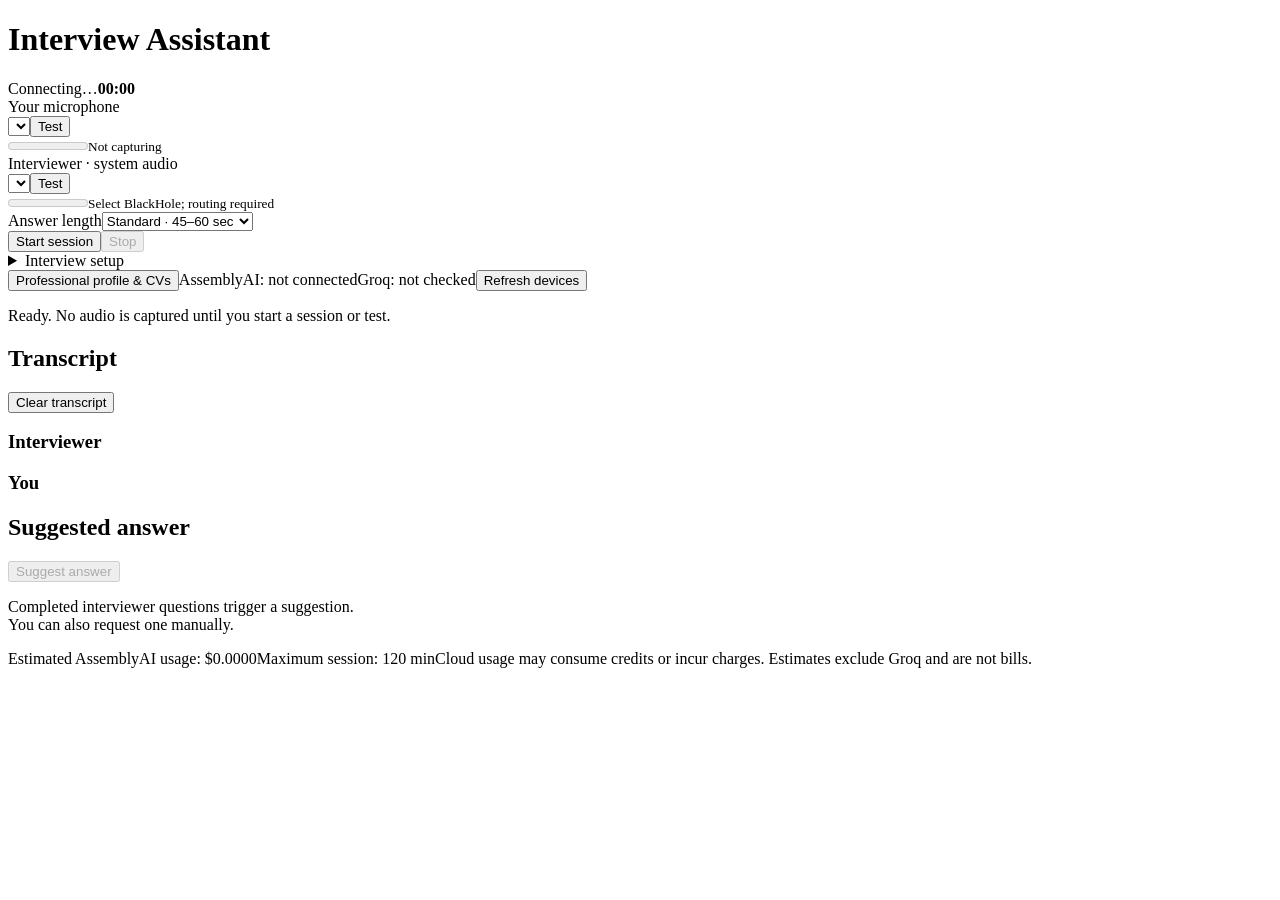
==== app/static/index.html @ 75213e20 "Personalize interview answers with local profiles and CVs" ====
<!doctype html>
<html lang="en">
<head><meta charset="UTF-8"><meta name="viewport" content="width=device-width, initial-scale=1"><title>Interview Assistant</title><link rel="stylesheet" href="/static/style.css"><script src="/static/app.js" defer></script><script src="/static/profile.js" defer></script></head>
<body>
<header><div><h1>Interview Assistant</h1></div><div class="session-info"><span id="connection" class="badge">Connecting…</span><strong id="duration">00:00</strong></div></header>
<main>
<section class="controls panel" aria-label="Session controls">
<div class="device"><label for="mic">Your microphone</label><div class="select-row"><select id="mic" aria-label="Microphone device"></select><button id="test-mic" class="quiet">Test</button></div><meter id="level-me" min="0" max="1" value="0" aria-label="Microphone audio level"></meter><small id="status-me">Not capturing</small></div>
<div class="device"><label for="system">Interviewer · system audio</label><div class="select-row"><select id="system" aria-label="System audio device"></select><button id="test-system" class="quiet">Test</button></div><meter id="level-interviewer" min="0" max="1" value="0" aria-label="System audio level"></meter><small id="status-interviewer">Select BlackHole; routing required</small></div>
<div class="actions"><label for="length">Answer length</label><select id="length"><option value="short">Brief · 20–30 sec</option><option value="medium" selected>Standard · 45–60 sec</option><option value="long">Detailed · 90–120 sec</option></select><div class="select-row"><button id="start" class="primary">Start session</button><button id="stop" class="danger" disabled>Stop</button></div></div>
</section>
<details class="panel interview-setup">
  <summary>Interview setup <span id="interview-selection"></span></summary>
  <div class="setup-grid">
    <div><label for="interview-cv">CV for this interview</label><select id="interview-cv"><option value="">Master profile only</option></select></div>
    <div><label for="job-title">Job title</label><input id="job-title" maxlength="200"></div>
    <div><label for="job-company">Company</label><input id="job-company" maxlength="200"></div>
    <div class="wide"><label for="job-description">Job description</label><textarea id="job-description" rows="4" maxlength="10000"></textarea></div>
    <div class="wide"><label for="job-notes">Role-specific notes</label><textarea id="job-notes" rows="2" maxlength="4000"></textarea></div>
    <label class="wide keyterms"><input id="keyterms" type="checkbox" checked> Improve recognition of engineering terms (+$0.04 per audio channel-hour)</label>
  </div>
</details>
<div class="status-row"><button id="open-profile" class="quiet">Professional profile &amp; CVs</button><span id="assembly">AssemblyAI: not connected</span><span id="groq">Groq: not checked</span><button id="refresh" class="text-button">Refresh devices</button></div>
<p id="notice" role="status">Ready. No audio is captured until you start a session or test.</p><p id="error" role="alert" hidden></p>
<div class="workspace"><section class="panel transcript-panel"><div class="section-top"><div><h2>Transcript</h2></div><button id="clear" class="quiet">Clear transcript</button></div><div id="transcript" class="transcript transcript-sources">
  <section><h3>Interviewer</h3><div id="transcript-interviewer" class="source-turns"></div></section>
  <section><h3>You</h3><div id="transcript-me" class="source-turns"></div></section>
</div></section>
<section class="panel answers-panel"><div class="section-top"><div><h2>Suggested answer</h2></div><button id="answer" class="quiet" disabled>Suggest answer</button></div><div id="answers" aria-live="polite"><p class="empty">Completed interviewer questions trigger a suggestion.<br>You can also request one manually.</p></div></section></div>
<footer><span id="cost">Estimated AssemblyAI usage: $0.0000</span><span id="limit">Maximum session: 120 min</span><span>Cloud usage may consume credits or incur charges. Estimates exclude Groq and are not bills.</span></footer>
</main>
<dialog id="profile-dialog" aria-labelledby="profile-heading">
  <div class="section-top"><h2 id="profile-heading">Professional profile &amp; CVs</h2><button id="close-profile" class="quiet">Close</button></div>
  <div class="profile-content">
    <p id="profile-message" role="status" hidden></p>
    <details id="master-editor">
      <summary>Master professional profile <span id="experience-claim"></span></summary>
      <div class="setup-grid">
        <div><label for="profile-name">Name</label><input id="profile-name" maxlength="150"></div>
        <div><label for="profile-identity">Professional identity</label><input id="profile-identity" maxlength="250"></div>
        <div><label for="profile-career_start">Verified career start</label><input id="profile-career_start" type="month"></div>
        <div class="wide"><label for="profile-employment">Employment history</label><textarea id="profile-employment" rows="4" maxlength="6000"></textarea></div>
        <div class="wide"><label for="profile-skills">Skills and domains</label><textarea id="profile-skills" rows="5" maxlength="6000"></textarea></div>
        <div class="wide"><label for="profile-achievements">Achievements</label><textarea id="profile-achievements" rows="6" maxlength="6000"></textarea></div>
        <div class="wide"><label for="profile-notes">Recent projects and professional development</label><textarea id="profile-notes" rows="3" maxlength="4000"></textarea></div>
      </div>
      <button id="save-profile" class="primary">Save master profile</button>
    </details>
    <details open>
      <summary>CV versions</summary>
      <label for="manage-cv">Version to edit</label>
      <select id="manage-cv"><option value="">New CV version</option></select>
      <div class="profile-actions">
        <button id="default-cv" class="quiet" disabled>Set as default</button>
        <button id="remove-cv" class="danger" disabled>Delete version</button>
      </div>
      <label for="cv-file">Upload a CV to preview or replace this version</label>
      <input type="file" id="cv-file" accept=".pdf,.docx">
      <button id="preview-cv" class="quiet">Extract preview</button>
      <label for="cv-name">Version name</label><input id="cv-name" maxlength="150">
      <label for="cv-facts">Review and edit extracted facts before saving</label>
      <textarea id="cv-facts" rows="10" maxlength="16000"></textarea>
      <div class="profile-actions">
        <button id="compare-cv" class="quiet">Compare with master profile</button>
        <button id="save-cv" class="primary">Save CV version</button>
      </div>
      <section id="cv-comparison" hidden aria-label="Comparison for review"></section>
      <small>CV facts and the master profile are saved separately. Apply any reviewed changes to the master in its editor.</small>
    </details>
  </div>
</dialog>
</body></html>
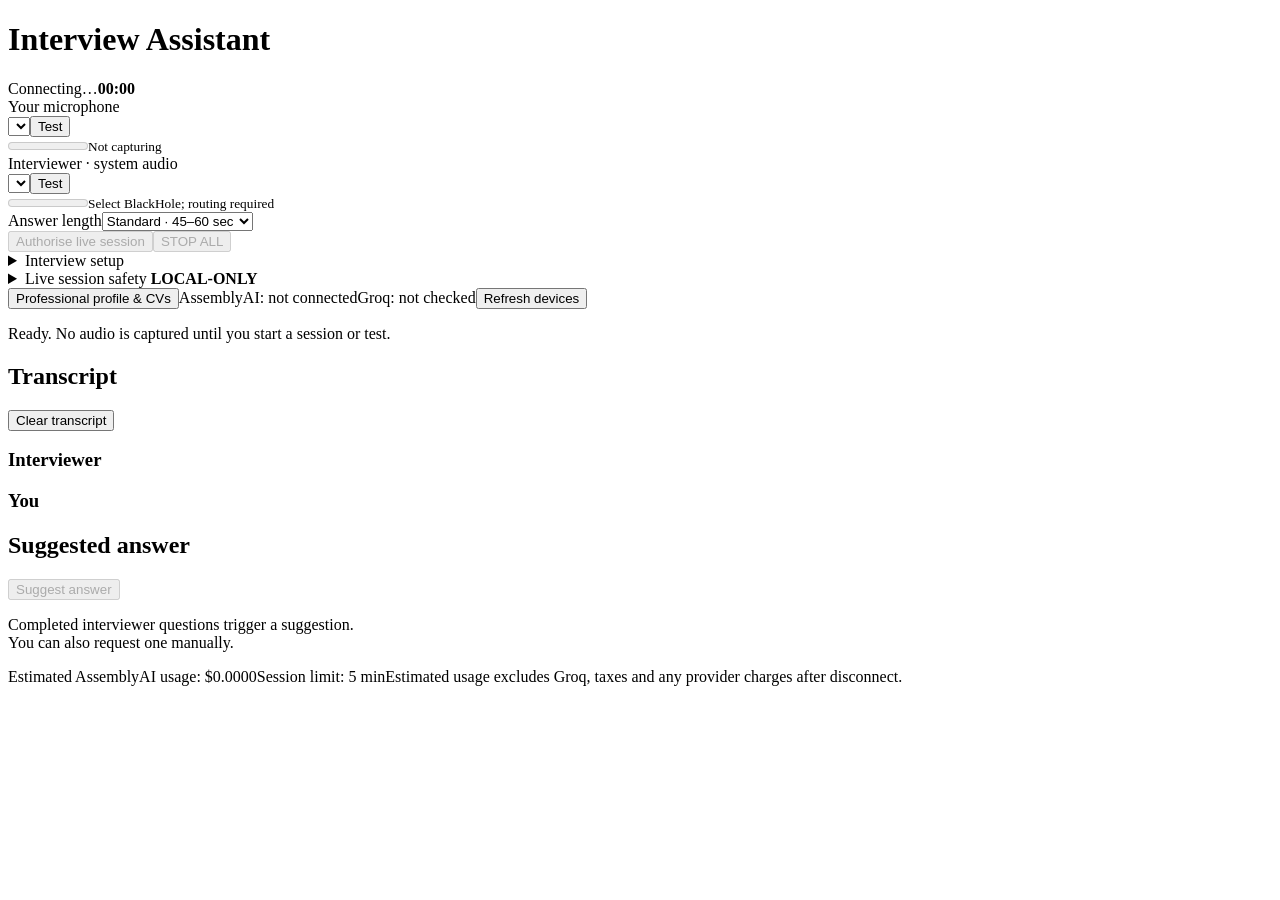
==== commit b6a4d8e2: "Gate live sessions with explicit consent and cost limits" ====
--- a/app/static/index.html
+++ b/app/static/index.html
@@ -7,7 +7,7 @@
 <section class="controls panel" aria-label="Session controls">
 <div class="device"><label for="mic">Your microphone</label><div class="select-row"><select id="mic" aria-label="Microphone device"></select><button id="test-mic" class="quiet">Test</button></div><meter id="level-me" min="0" max="1" value="0" aria-label="Microphone audio level"></meter><small id="status-me">Not capturing</small></div>
 <div class="device"><label for="system">Interviewer · system audio</label><div class="select-row"><select id="system" aria-label="System audio device"></select><button id="test-system" class="quiet">Test</button></div><meter id="level-interviewer" min="0" max="1" value="0" aria-label="System audio level"></meter><small id="status-interviewer">Select BlackHole; routing required</small></div>
-<div class="actions"><label for="length">Answer length</label><select id="length"><option value="short">Brief · 20–30 sec</option><option value="medium" selected>Standard · 45–60 sec</option><option value="long">Detailed · 90–120 sec</option></select><div class="select-row"><button id="start" class="primary">Start session</button><button id="stop" class="danger" disabled>Stop</button></div></div>
+<div class="actions"><label for="length">Answer length</label><select id="length"><option value="short">Brief · 20–30 sec</option><option value="medium" selected>Standard · 45–60 sec</option><option value="long">Detailed · 90–120 sec</option></select><div class="select-row"><button id="start" class="primary" disabled>Authorise live session</button><button id="stop" class="danger stop-all" disabled>STOP ALL</button></div></div>
 </section>
 <details class="panel interview-setup">
   <summary>Interview setup <span id="interview-selection"></span></summary>
@@ -17,8 +17,30 @@
     <div><label for="job-company">Company</label><input id="job-company" maxlength="200"></div>
     <div class="wide"><label for="job-description">Job description</label><textarea id="job-description" rows="4" maxlength="10000"></textarea></div>
     <div class="wide"><label for="job-notes">Role-specific notes</label><textarea id="job-notes" rows="2" maxlength="4000"></textarea></div>
-    <label class="wide keyterms"><input id="keyterms" type="checkbox" checked> Improve recognition of engineering terms (+$0.04 per audio channel-hour)</label>
+    <label class="wide keyterms"><input id="keyterms" type="checkbox"> Improve recognition of engineering terms (+$0.04 per audio channel-hour)</label>
   </div>
+</details>
+<details class="panel safety-panel">
+  <summary>Live session safety <strong id="live-mode" class="badge">LOCAL-ONLY</strong></summary>
+  <p>Live sessions send audio to AssemblyAI and selected interview context to Groq. Both services may charge. The estimate and cap cover transcription only and cannot cap the provider bill.</p>
+  <div class="setup-grid">
+    <div><label for="live-minutes">Session limit (minutes)</label><input id="live-minutes" type="number" min="1" max="1440" step="1" value="5"></div>
+    <div><label for="live-cap">Maximum transcription estimate (UGX)</label><input id="live-cap" type="number" min="0" max="1000000000" step="1" value="0"></div>
+  </div>
+  <details>
+    <summary>Exchange rate and provider billing checks</summary>
+    <div class="setup-grid">
+      <div><label for="live-fx">Verified UGX per US$1</label><input id="live-fx" type="number" min="0.0001" step="0.0001"></div>
+      <div><label for="live-fx-date">Exchange rate date</label><input id="live-fx-date" type="date"></div>
+      <div><label for="live-fx-source">Exchange rate source</label><input id="live-fx-source" maxlength="180"></div>
+    </div>
+    <label class="keyterms"><input type="checkbox" id="live-assembly-check"> I checked AssemblyAI billing status, free allowance and remaining credits in my account.</label>
+    <label class="keyterms"><input type="checkbox" id="live-groq-check"> I checked Groq billing status, free allowance and remaining credits in my account.</label>
+  </details>
+  <p id="live-quote" role="status">COST UNKNOWN — LIVE SESSION BLOCKED</p>
+  <p class="safety-source"><a id="live-price-source" href="https://www.assemblyai.com/pricing" target="_blank" rel="noreferrer">AssemblyAI pricing</a> <span id="live-price-date"></span></p>
+  <p id="live-billing" class="safety-warning">Provider billing status, free allowances and credits are unverified.</p>
+  <ul id="live-blockers"></ul>
 </details>
 <div class="status-row"><button id="open-profile" class="quiet">Professional profile &amp; CVs</button><span id="assembly">AssemblyAI: not connected</span><span id="groq">Groq: not checked</span><button id="refresh" class="text-button">Refresh devices</button></div>
 <p id="notice" role="status">Ready. No audio is captured until you start a session or test.</p><p id="error" role="alert" hidden></p>
@@ -27,7 +49,7 @@
   <section><h3>You</h3><div id="transcript-me" class="source-turns"></div></section>
 </div></section>
 <section class="panel answers-panel"><div class="section-top"><div><h2>Suggested answer</h2></div><button id="answer" class="quiet" disabled>Suggest answer</button></div><div id="answers" aria-live="polite"><p class="empty">Completed interviewer questions trigger a suggestion.<br>You can also request one manually.</p></div></section></div>
-<footer><span id="cost">Estimated AssemblyAI usage: $0.0000</span><span id="limit">Maximum session: 120 min</span><span>Cloud usage may consume credits or incur charges. Estimates exclude Groq and are not bills.</span></footer>
+<footer><span id="cost">Estimated AssemblyAI usage: $0.0000</span><span id="limit">Session limit: 5 min</span><span>Estimated usage excludes Groq, taxes and any provider charges after disconnect.</span></footer>
 </main>
 <dialog id="profile-dialog" aria-labelledby="profile-heading">
   <div class="section-top"><h2 id="profile-heading">Professional profile &amp; CVs</h2><button id="close-profile" class="quiet">Close</button></div>
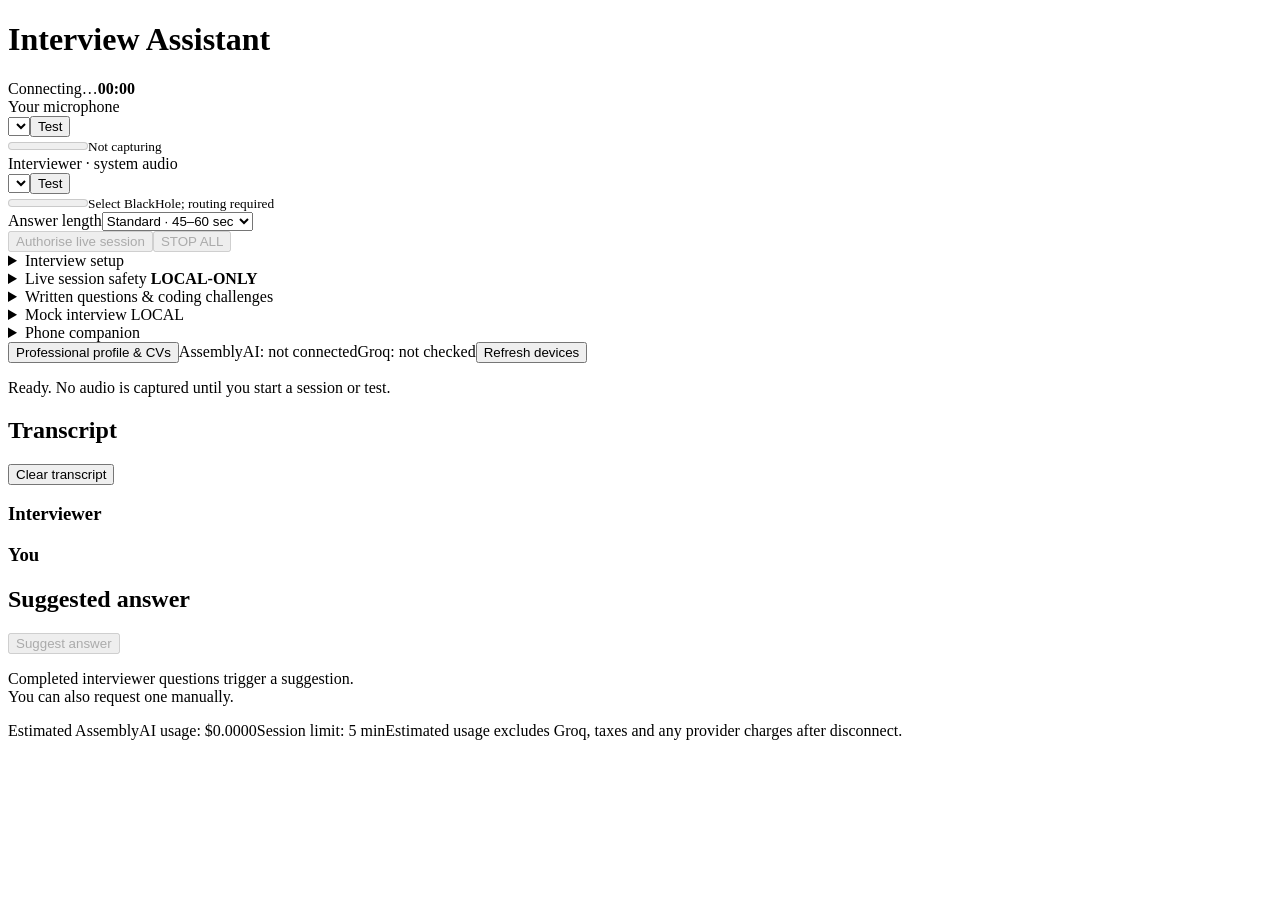
==== commit 84755b9e: "Expand Interview Copilot across recruitment stages" ====
--- a/app/static/index.html
+++ b/app/static/index.html
@@ -1,6 +1,6 @@
 <!doctype html>
 <html lang="en">
-<head><meta charset="UTF-8"><meta name="viewport" content="width=device-width, initial-scale=1"><title>Interview Assistant</title><link rel="stylesheet" href="/static/style.css"><script src="/static/app.js" defer></script><script src="/static/profile.js" defer></script></head>
+<head><meta charset="UTF-8"><meta name="viewport" content="width=device-width, initial-scale=1"><title>Interview Assistant</title><link rel="stylesheet" href="/static/style.css"><script src="/static/app.js" defer></script><script src="/static/copilot.js" defer></script><script src="/static/profile.js" defer></script></head>
 <body>
 <header><div><h1>Interview Assistant</h1></div><div class="session-info"><span id="connection" class="badge">Connecting…</span><strong id="duration">00:00</strong></div></header>
 <main>
@@ -17,6 +17,7 @@
     <div><label for="job-company">Company</label><input id="job-company" maxlength="200"></div>
     <div class="wide"><label for="job-description">Job description</label><textarea id="job-description" rows="4" maxlength="10000"></textarea></div>
     <div class="wide"><label for="job-notes">Role-specific notes</label><textarea id="job-notes" rows="2" maxlength="4000"></textarea></div>
+    <div class="wide"><label for="job-research">Company research, sources and verification dates</label><textarea id="job-research" maxlength="5000" rows="3"></textarea></div>
     <label class="wide keyterms"><input id="keyterms" type="checkbox"> Improve recognition of engineering terms (+$0.04 per audio channel-hour)</label>
   </div>
 </details>
@@ -41,6 +42,39 @@
   <p class="safety-source"><a id="live-price-source" href="https://www.assemblyai.com/pricing" target="_blank" rel="noreferrer">AssemblyAI pricing</a> <span id="live-price-date"></span></p>
   <p id="live-billing" class="safety-warning">Provider billing status, free allowances and credits are unverified.</p>
   <ul id="live-blockers"></ul>
+</details>
+<details class="panel copilot-tool">
+  <summary>Written questions &amp; coding challenges</summary>
+  <div class="copilot-actions">
+    <button id="copilot-screen" type="button">Capture screen or tab</button>
+    <label for="copilot-image">Extract text from an image</label>
+    <input type="file" id="copilot-image" accept="image/*">
+  </div>
+  <label for="copilot-question">Review the extracted problem or paste a question</label>
+  <textarea id="copilot-question" rows="5" maxlength="6000"></textarea>
+  <button id="copilot-answer" type="button">Suggest a response in the authorised live session</button>
+  <p id="copilot-message" role="status"></p>
+</details>
+<details class="panel copilot-tool" id="practice-panel">
+  <summary>Mock interview <span class="badge">LOCAL</span></summary>
+  <label for="practice-scenario">Scenario</label>
+  <select id="practice-scenario"></select>
+  <button id="practice-start" type="button">Start practice</button>
+  <p id="practice-question" aria-live="polite"></p>
+  <p id="practice-criteria"></p>
+  <details id="practice-support" hidden><summary>Relevant profile evidence</summary><p id="practice-evidence"></p></details>
+  <label for="practice-response">Your practice response</label>
+  <textarea id="practice-response" rows="4" maxlength="5000"></textarea>
+  <button id="practice-next" type="button" disabled>Get feedback and continue</button>
+  <p id="practice-feedback" aria-live="polite"></p>
+</details>
+<details class="panel copilot-tool">
+  <summary>Phone companion</summary>
+  <p>Pair a phone to view live answers, request written answers during the authorised session, and practise with the selected interview context.</p>
+  <button id="copilot-pair" type="button">Create pairing link</button>
+  <button id="copilot-unpair" type="button">Revoke link</button>
+  <label for="copilot-link">Private pairing link</label><input id="copilot-link" readonly>
+  <p id="copilot-pair-status" role="status"></p>
 </details>
 <div class="status-row"><button id="open-profile" class="quiet">Professional profile &amp; CVs</button><span id="assembly">AssemblyAI: not connected</span><span id="groq">Groq: not checked</span><button id="refresh" class="text-button">Refresh devices</button></div>
 <p id="notice" role="status">Ready. No audio is captured until you start a session or test.</p><p id="error" role="alert" hidden></p>
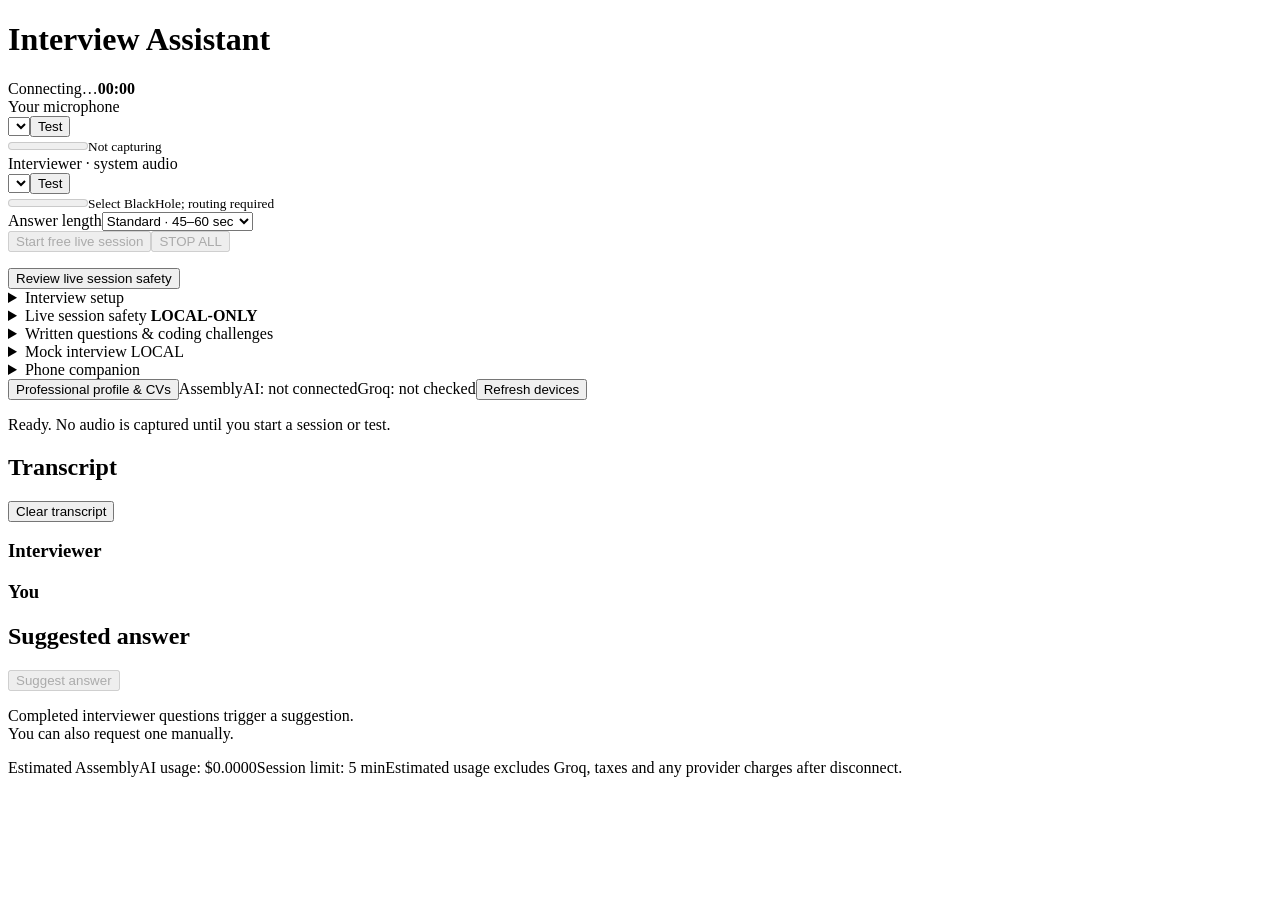
==== commit 39106ab9: "Enable protected free-only sessions and improve audio diagnostics" ====
--- a/app/static/index.html
+++ b/app/static/index.html
@@ -7,8 +7,13 @@
 <section class="controls panel" aria-label="Session controls">
 <div class="device"><label for="mic">Your microphone</label><div class="select-row"><select id="mic" aria-label="Microphone device"></select><button id="test-mic" class="quiet">Test</button></div><meter id="level-me" min="0" max="1" value="0" aria-label="Microphone audio level"></meter><small id="status-me">Not capturing</small></div>
 <div class="device"><label for="system">Interviewer · system audio</label><div class="select-row"><select id="system" aria-label="System audio device"></select><button id="test-system" class="quiet">Test</button></div><meter id="level-interviewer" min="0" max="1" value="0" aria-label="System audio level"></meter><small id="status-interviewer">Select BlackHole; routing required</small></div>
-<div class="actions"><label for="length">Answer length</label><select id="length"><option value="short">Brief · 20–30 sec</option><option value="medium" selected>Standard · 45–60 sec</option><option value="long">Detailed · 90–120 sec</option></select><div class="select-row"><button id="start" class="primary" disabled>Authorise live session</button><button id="stop" class="danger stop-all" disabled>STOP ALL</button></div></div>
+<div class="actions"><label for="length">Answer length</label><select id="length"><option value="short">Brief · 20–30 sec</option><option value="medium" selected>Standard · 45–60 sec</option><option value="long">Detailed · 90–120 sec</option></select><div class="select-row"><button id="start" class="primary" aria-describedby="start-blocker" disabled>Start free live session</button><button id="stop" class="danger stop-all" disabled>STOP ALL</button></div><p id="start-blocker" role="status"></p><button id="review-safety" class="quiet" type="button">Review live session safety</button></div>
 </section>
+<details class="panel interview-setup" id="audio-diagnostics" hidden>
+  <summary>Audio diagnostics <span id="audio-diagnostic-summary"></span></summary>
+  <p id="audio-browser-status">No audio test requested in this tab.</p>
+  <ol id="audio-diagnostic-log" aria-live="polite"></ol>
+</details>
 <details class="panel interview-setup">
   <summary>Interview setup <span id="interview-selection"></span></summary>
   <div class="setup-grid">
@@ -18,30 +23,62 @@
     <div class="wide"><label for="job-description">Job description</label><textarea id="job-description" rows="4" maxlength="10000"></textarea></div>
     <div class="wide"><label for="job-notes">Role-specific notes</label><textarea id="job-notes" rows="2" maxlength="4000"></textarea></div>
     <div class="wide"><label for="job-research">Company research, sources and verification dates</label><textarea id="job-research" maxlength="5000" rows="3"></textarea></div>
-    <label class="wide keyterms"><input id="keyterms" type="checkbox"> Improve recognition of engineering terms (+$0.04 per audio channel-hour)</label>
+    <label class="wide keyterms"><input id="keyterms" type="checkbox"> Improve recognition of engineering terms (enter the applicable free-credit surcharge below)</label>
   </div>
 </details>
 <details class="panel safety-panel">
   <summary>Live session safety <strong id="live-mode" class="badge">LOCAL-ONLY</strong></summary>
-  <p>Live sessions send audio to AssemblyAI and selected interview context to Groq. Both services may charge. The estimate and cap cover transcription only and cannot cap the provider bill.</p>
+  <p><strong>FREE USAGE ONLY</strong> · Maximum user payment stays UGX 0. Free balances and billing protections must be confirmed for the accounts attached to these API keys.</p>
   <div class="setup-grid">
     <div><label for="live-minutes">Session limit (minutes)</label><input id="live-minutes" type="number" min="1" max="1440" step="1" value="5"></div>
-    <div><label for="live-cap">Maximum transcription estimate (UGX)</label><input id="live-cap" type="number" min="0" max="1000000000" step="1" value="0"></div>
+    <div><label for="live-cap">Maximum user payment (UGX)</label><input id="live-cap" type="number" value="0" readonly></div>
+    <div><label for="live-answers">Maximum Groq answers</label><input id="live-answers" type="number" min="1" max="100" value="3"></div>
   </div>
   <details>
-    <summary>Exchange rate and provider billing checks</summary>
+    <summary>AssemblyAI free balance and protection</summary>
     <div class="setup-grid">
-      <div><label for="live-fx">Verified UGX per US$1</label><input id="live-fx" type="number" min="0.0001" step="0.0001"></div>
+      <div><label for="free-assembly-plan">Account status</label><select id="free-assembly-plan"><option value="unknown">Not checked</option><option value="unupgraded_trial">Unupgraded free trial</option><option value="billable">Paid, upgraded, or uncertain</option></select></div>
+      <div><label for="free-assembly-usd">Remaining promotional credit (USD)</label><input id="free-assembly-usd" type="number" min="0" step="0.000001"></div>
+      <div><label for="free-assembly-rate">Your account rate for Universal Streaming English (USD/channel-hour)</label><input id="free-assembly-rate" type="number" min="0.000001" step="0.000001"></div>
+      <div><label for="free-assembly-keyterms">Your keyterm surcharge if enabled (USD/channel-hour)</label><input id="free-assembly-keyterms" type="number" min="0" step="0.000001"></div>
+      <div class="wide"><label for="free-assembly-source">Dashboard or support reference for this key’s account and rates</label><input id="free-assembly-source" maxlength="240"></div>
+    </div>
+    <label class="keyterms"><input type="checkbox" id="free-assembly-protected"> I verified this unupgraded trial cannot charge, invoice, auto-pay or fall back to purchased credits. There is no payment method or billing agreement.</label>
+    <label class="keyterms"><input type="checkbox" id="live-assembly-check"> I checked the actual remaining free credit and confirmed it applies to both streaming connections and any selected keyterms.</label>
+    <p><a href="https://www.assemblyai.com/docs/faq/how-to-get-your-api-key" target="_blank" rel="noreferrer">AssemblyAI billing guidance</a></p>
+  </details>
+  <details>
+    <summary>Groq free quota and protection</summary>
+    <div class="setup-grid">
+      <div><label for="free-groq-plan">Account status</label><select id="free-groq-plan"><option value="unknown">Not checked</option><option value="free">Free plan</option><option value="promotional_billable">Promotional credits on a billable plan</option><option value="paid">Developer, paid or uncertain</option></select></div>
+      <div><label for="free-groq-tokens">Remaining daily free tokens for the selected model</label><input id="free-groq-tokens" type="number" min="0" step="1"></div>
+      <div><label for="free-groq-requests">Remaining daily free requests for the selected model</label><input id="free-groq-requests" type="number" min="0" step="1"></div>
+      <div class="wide"><label for="free-groq-source">Dashboard or support reference for this key’s organisation and model quota</label><input id="free-groq-source" maxlength="240"></div>
+    </div>
+    <label class="keyterms"><input type="checkbox" id="free-groq-protected"> I verified Groq is on the Free plan with no paid billing, auto-reload or invoice agreement. Requests are restricted when quota runs out. I checked the applicable rate limits as well.</label>
+    <label class="keyterms"><input type="checkbox" id="live-groq-check"> I checked the actual remaining free tokens and requests for this organisation and model.</label>
+    <p><a href="https://console.groq.com/docs/billing-faqs" target="_blank" rel="noreferrer">Groq billing guidance</a> · <a href="https://console.groq.com/docs/rate-limits" target="_blank" rel="noreferrer">Quota guidance</a></p>
+  </details>
+  <div class="setup-grid">
+    <div><label for="free-valid-until">Both allowances remain available through (local date/time)</label><input id="free-valid-until" type="datetime-local"></div>
+  </div>
+  <label class="keyterms"><input type="checkbox" id="free-exclusive"> These balances are reserved for this session. Other apps and organisation members will not consume them or change billing during the session.</label>
+  <label class="keyterms"><input type="checkbox" id="free-confirm-now"> I have just verified the balances and protections above.</label>
+  <p id="free-session-usage" role="status" hidden></p>
+  <p id="live-quote" role="status">Free allowances have not been confirmed.</p>
+  <p class="safety-source"><a id="live-price-source" href="https://console.groq.com/docs/models" target="_blank" rel="noreferrer">Groq gross usage prices</a> <span id="live-price-date"></span></p>
+  <p id="live-billing" class="safety-warning">Account balances and billing protections are user-confirmed. The app cannot read or control provider billing.</p>
+  <ul id="live-blockers"></ul>
+  <p>The reserve adds 25% and 30 seconds of transcription shutdown time. Groq requests and tokens are bounded. Free-plan rate limits may interrupt a session. STOP ALL ends the session. If zero-billing protection is uncertain, live use stays blocked.</p>
+  <details>
+    <summary>Optional gross-cost exchange-rate reference</summary>
+    <p>Exchange rates are not required for sessions fully covered by free allowances.</p>
+    <div class="setup-grid">
+      <div><label for="live-fx">UGX per USD</label><input id="live-fx" type="number" min="0.0001" step="0.0001"></div>
       <div><label for="live-fx-date">Exchange rate date</label><input id="live-fx-date" type="date"></div>
       <div><label for="live-fx-source">Exchange rate source</label><input id="live-fx-source" maxlength="180"></div>
     </div>
-    <label class="keyterms"><input type="checkbox" id="live-assembly-check"> I checked AssemblyAI billing status, free allowance and remaining credits in my account.</label>
-    <label class="keyterms"><input type="checkbox" id="live-groq-check"> I checked Groq billing status, free allowance and remaining credits in my account.</label>
   </details>
-  <p id="live-quote" role="status">COST UNKNOWN — LIVE SESSION BLOCKED</p>
-  <p class="safety-source"><a id="live-price-source" href="https://www.assemblyai.com/pricing" target="_blank" rel="noreferrer">AssemblyAI pricing</a> <span id="live-price-date"></span></p>
-  <p id="live-billing" class="safety-warning">Provider billing status, free allowances and credits are unverified.</p>
-  <ul id="live-blockers"></ul>
 </details>
 <details class="panel copilot-tool">
   <summary>Written questions &amp; coding challenges</summary>
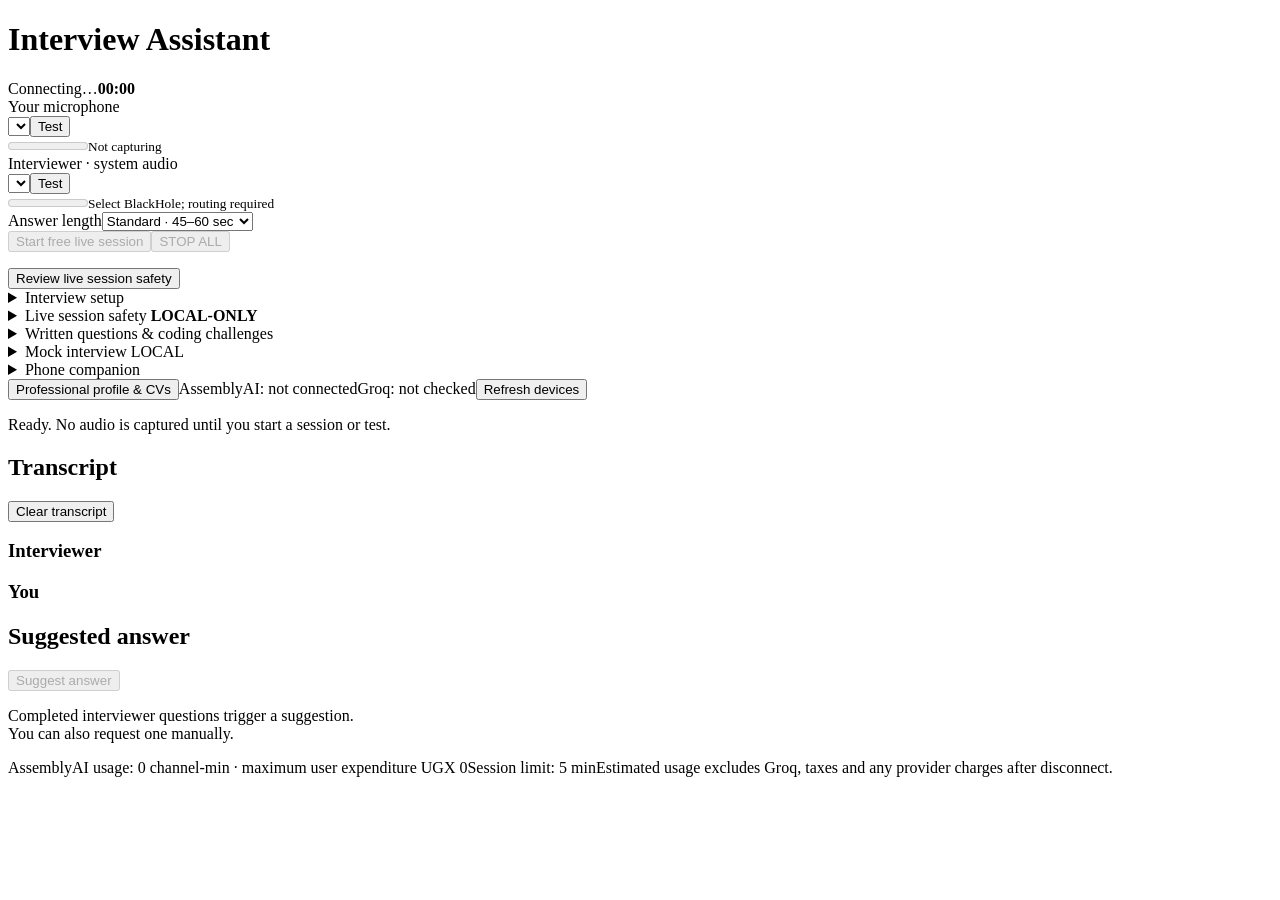
==== commit c281b449: "Simplify free-session access and remove manual billing gates" ====
--- a/app/static/index.html
+++ b/app/static/index.html
@@ -23,62 +23,19 @@
     <div class="wide"><label for="job-description">Job description</label><textarea id="job-description" rows="4" maxlength="10000"></textarea></div>
     <div class="wide"><label for="job-notes">Role-specific notes</label><textarea id="job-notes" rows="2" maxlength="4000"></textarea></div>
     <div class="wide"><label for="job-research">Company research, sources and verification dates</label><textarea id="job-research" maxlength="5000" rows="3"></textarea></div>
-    <label class="wide keyterms"><input id="keyterms" type="checkbox"> Improve recognition of engineering terms (enter the applicable free-credit surcharge below)</label>
+    <label class="wide keyterms"><input id="keyterms" type="checkbox"> Improve recognition of engineering terms (may consume additional trial credits)</label>
   </div>
 </details>
 <details class="panel safety-panel">
   <summary>Live session safety <strong id="live-mode" class="badge">LOCAL-ONLY</strong></summary>
-  <p><strong>FREE USAGE ONLY</strong> · Maximum user payment stays UGX 0. Free balances and billing protections must be confirmed for the accounts attached to these API keys.</p>
+  <p><strong>FREE USAGE ONLY</strong> · Use your AssemblyAI trial credits and Groq Free-plan capacity. Your confirmed account setup has no payment methods or authorised paid billing.</p>
   <div class="setup-grid">
     <div><label for="live-minutes">Session limit (minutes)</label><input id="live-minutes" type="number" min="1" max="1440" step="1" value="5"></div>
-    <div><label for="live-cap">Maximum user payment (UGX)</label><input id="live-cap" type="number" value="0" readonly></div>
-    <div><label for="live-answers">Maximum Groq answers</label><input id="live-answers" type="number" min="1" max="100" value="3"></div>
+    <div><label for="live-cap">Maximum user expenditure (UGX)</label><input id="live-cap" type="number" value="0" readonly></div>
   </div>
-  <details>
-    <summary>AssemblyAI free balance and protection</summary>
-    <div class="setup-grid">
-      <div><label for="free-assembly-plan">Account status</label><select id="free-assembly-plan"><option value="unknown">Not checked</option><option value="unupgraded_trial">Unupgraded free trial</option><option value="billable">Paid, upgraded, or uncertain</option></select></div>
-      <div><label for="free-assembly-usd">Remaining promotional credit (USD)</label><input id="free-assembly-usd" type="number" min="0" step="0.000001"></div>
-      <div><label for="free-assembly-rate">Your account rate for Universal Streaming English (USD/channel-hour)</label><input id="free-assembly-rate" type="number" min="0.000001" step="0.000001"></div>
-      <div><label for="free-assembly-keyterms">Your keyterm surcharge if enabled (USD/channel-hour)</label><input id="free-assembly-keyterms" type="number" min="0" step="0.000001"></div>
-      <div class="wide"><label for="free-assembly-source">Dashboard or support reference for this key’s account and rates</label><input id="free-assembly-source" maxlength="240"></div>
-    </div>
-    <label class="keyterms"><input type="checkbox" id="free-assembly-protected"> I verified this unupgraded trial cannot charge, invoice, auto-pay or fall back to purchased credits. There is no payment method or billing agreement.</label>
-    <label class="keyterms"><input type="checkbox" id="live-assembly-check"> I checked the actual remaining free credit and confirmed it applies to both streaming connections and any selected keyterms.</label>
-    <p><a href="https://www.assemblyai.com/docs/faq/how-to-get-your-api-key" target="_blank" rel="noreferrer">AssemblyAI billing guidance</a></p>
-  </details>
-  <details>
-    <summary>Groq free quota and protection</summary>
-    <div class="setup-grid">
-      <div><label for="free-groq-plan">Account status</label><select id="free-groq-plan"><option value="unknown">Not checked</option><option value="free">Free plan</option><option value="promotional_billable">Promotional credits on a billable plan</option><option value="paid">Developer, paid or uncertain</option></select></div>
-      <div><label for="free-groq-tokens">Remaining daily free tokens for the selected model</label><input id="free-groq-tokens" type="number" min="0" step="1"></div>
-      <div><label for="free-groq-requests">Remaining daily free requests for the selected model</label><input id="free-groq-requests" type="number" min="0" step="1"></div>
-      <div class="wide"><label for="free-groq-source">Dashboard or support reference for this key’s organisation and model quota</label><input id="free-groq-source" maxlength="240"></div>
-    </div>
-    <label class="keyterms"><input type="checkbox" id="free-groq-protected"> I verified Groq is on the Free plan with no paid billing, auto-reload or invoice agreement. Requests are restricted when quota runs out. I checked the applicable rate limits as well.</label>
-    <label class="keyterms"><input type="checkbox" id="live-groq-check"> I checked the actual remaining free tokens and requests for this organisation and model.</label>
-    <p><a href="https://console.groq.com/docs/billing-faqs" target="_blank" rel="noreferrer">Groq billing guidance</a> · <a href="https://console.groq.com/docs/rate-limits" target="_blank" rel="noreferrer">Quota guidance</a></p>
-  </details>
-  <div class="setup-grid">
-    <div><label for="free-valid-until">Both allowances remain available through (local date/time)</label><input id="free-valid-until" type="datetime-local"></div>
-  </div>
-  <label class="keyterms"><input type="checkbox" id="free-exclusive"> These balances are reserved for this session. Other apps and organisation members will not consume them or change billing during the session.</label>
-  <label class="keyterms"><input type="checkbox" id="free-confirm-now"> I have just verified the balances and protections above.</label>
-  <p id="free-session-usage" role="status" hidden></p>
-  <p id="live-quote" role="status">Free allowances have not been confirmed.</p>
-  <p class="safety-source"><a id="live-price-source" href="https://console.groq.com/docs/models" target="_blank" rel="noreferrer">Groq gross usage prices</a> <span id="live-price-date"></span></p>
-  <p id="live-billing" class="safety-warning">Account balances and billing protections are user-confirmed. The app cannot read or control provider billing.</p>
+  <p id="live-quote" role="status">Checking local session settings…</p>
   <ul id="live-blockers"></ul>
-  <p>The reserve adds 25% and 30 seconds of transcription shutdown time. Groq requests and tokens are bounded. Free-plan rate limits may interrupt a session. STOP ALL ends the session. If zero-billing protection is uncertain, live use stays blocked.</p>
-  <details>
-    <summary>Optional gross-cost exchange-rate reference</summary>
-    <p>Exchange rates are not required for sessions fully covered by free allowances.</p>
-    <div class="setup-grid">
-      <div><label for="live-fx">UGX per USD</label><input id="live-fx" type="number" min="0.0001" step="0.0001"></div>
-      <div><label for="live-fx-date">Exchange rate date</label><input id="live-fx-date" type="date"></div>
-      <div><label for="live-fx-source">Exchange rate source</label><input id="live-fx-source" maxlength="180"></div>
-    </div>
-  </details>
+  <p>Providers determine available free credits and rate limits. The app stops on exhausted allowance, rate-limit or access errors. Provider requests are never automatically retried.</p>
 </details>
 <details class="panel copilot-tool">
   <summary>Written questions &amp; coding challenges</summary>
@@ -120,7 +77,7 @@
   <section><h3>You</h3><div id="transcript-me" class="source-turns"></div></section>
 </div></section>
 <section class="panel answers-panel"><div class="section-top"><div><h2>Suggested answer</h2></div><button id="answer" class="quiet" disabled>Suggest answer</button></div><div id="answers" aria-live="polite"><p class="empty">Completed interviewer questions trigger a suggestion.<br>You can also request one manually.</p></div></section></div>
-<footer><span id="cost">Estimated AssemblyAI usage: $0.0000</span><span id="limit">Session limit: 5 min</span><span>Estimated usage excludes Groq, taxes and any provider charges after disconnect.</span></footer>
+<footer><span id="cost">AssemblyAI usage: 0 channel-min · maximum user expenditure UGX 0</span><span id="limit">Session limit: 5 min</span><span>Estimated usage excludes Groq, taxes and any provider charges after disconnect.</span></footer>
 </main>
 <dialog id="profile-dialog" aria-labelledby="profile-heading">
   <div class="section-top"><h2 id="profile-heading">Professional profile &amp; CVs</h2><button id="close-profile" class="quiet">Close</button></div>
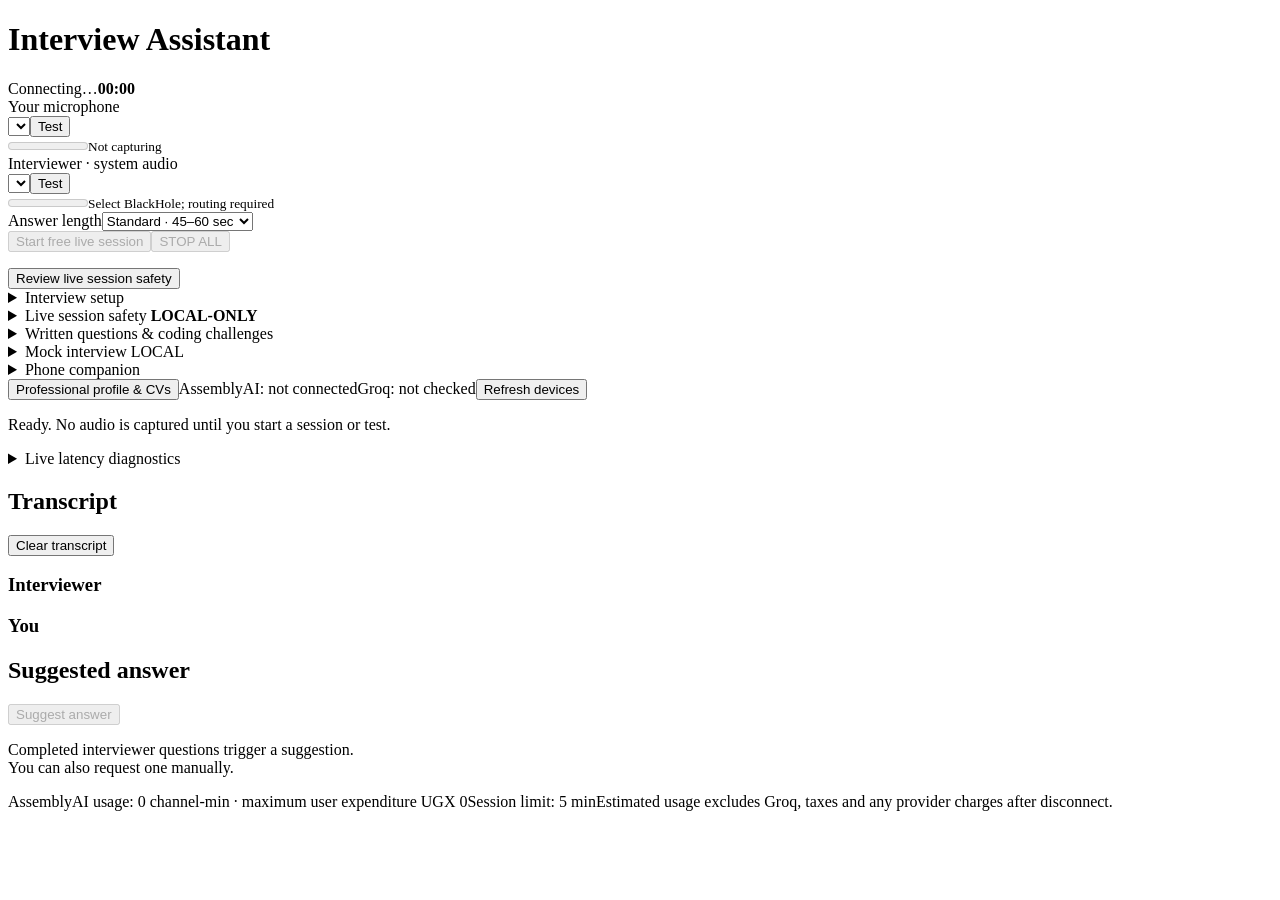
==== commit 5d47dc41: "Restore live interview reliability and default to MacBook microphone" ====
--- a/app/static/index.html
+++ b/app/static/index.html
@@ -30,12 +30,12 @@
   <summary>Live session safety <strong id="live-mode" class="badge">LOCAL-ONLY</strong></summary>
   <p><strong>FREE USAGE ONLY</strong> · Use your AssemblyAI trial credits and Groq Free-plan capacity. Your confirmed account setup has no payment methods or authorised paid billing.</p>
   <div class="setup-grid">
-    <div><label for="live-minutes">Session limit (minutes)</label><input id="live-minutes" type="number" min="1" max="1440" step="1" value="5"></div>
+    <div><label for="live-minutes">Session limit (minutes)</label><input id="live-minutes" type="number" min="5" max="120" step="1" value="60"><button id="reset-live-duration" type="button" class="quiet">Use 60 minutes</button><small>Choose 5–120 minutes. A new page starts at 60 minutes.</small></div>
     <div><label for="live-cap">Maximum user expenditure (UGX)</label><input id="live-cap" type="number" value="0" readonly></div>
   </div>
   <p id="live-quote" role="status">Checking local session settings…</p>
   <ul id="live-blockers"></ul>
-  <p>Providers determine available free credits and rate limits. The app stops on exhausted allowance, rate-limit or access errors. Provider requests are never automatically retried.</p>
+  <p>The selected duration is a maximum, not a promise that free allowances cover the full interview. Providers determine available free credits and rate limits. The app stops on exhausted allowance, rate-limit or access errors. Provider requests are never automatically retried.</p>
 </details>
 <details class="panel copilot-tool">
   <summary>Written questions &amp; coding challenges</summary>
@@ -65,13 +65,23 @@
 <details class="panel copilot-tool">
   <summary>Phone companion</summary>
   <p>Pair a phone to view live answers, request written answers during the authorised session, and practise with the selected interview context.</p>
-  <button id="copilot-pair" type="button">Create pairing link</button>
-  <button id="copilot-unpair" type="button">Revoke link</button>
-  <label for="copilot-link">Private pairing link</label><input id="copilot-link" readonly>
-  <p id="copilot-pair-status" role="status"></p>
+  <p>Connect the Mac and iPhone to the same trusted Wi-Fi. Scan the QR code, then approve the matching request on this Mac.</p>
+  <label for="phone-network">Mac network address</label><select id="phone-network"><option value="">Automatic</option></select>
+  <button id="phone-networks" type="button">Refresh network addresses</button>
+  <button id="copilot-pair" type="button">Pair Phone</button>
+  <button id="copilot-unpair" type="button">Revoke Device</button>
+  <p>If Safari cannot reach the address, check that both devices use the same Wi-Fi, allow this app through the Mac firewall, and avoid guest networks that isolate devices. Allow local-network access if macOS or Safari asks.</p>
+  <div id="phone-invite" hidden>
+    <img id="phone-qr" width="260" height="260" alt="Scan to pair your iPhone">
+    <p><a id="copilot-link" target="_blank" rel="noreferrer">Open local pairing URL</a></p>
+    <p>Or open <a id="phone-entry" target="_blank" rel="noreferrer"></a> and enter code <strong id="phone-code"></strong>.</p>
+  </div>
+  <div id="phone-pending" hidden><p id="phone-request"></p><button id="phone-approve" type="button">Approve Device</button><button id="phone-reject" type="button">Reject</button></div>
+  <p id="copilot-pair-status" role="status">No phone paired.</p>
 </details>
 <div class="status-row"><button id="open-profile" class="quiet">Professional profile &amp; CVs</button><span id="assembly">AssemblyAI: not connected</span><span id="groq">Groq: not checked</span><button id="refresh" class="text-button">Refresh devices</button></div>
 <p id="notice" role="status">Ready. No audio is captured until you start a session or test.</p><p id="error" role="alert" hidden></p>
+<details class="panel copilot-tool"><summary>Live latency diagnostics</summary><p>Measured stage times since session start. Audio quality and provider end-of-turn settings are unchanged.</p><pre id="live-latency"></pre><details><summary>Last Groq failure · safe diagnostic details</summary><pre id="provider-error-diagnostic"></pre></details></details>
 <div class="workspace"><section class="panel transcript-panel"><div class="section-top"><div><h2>Transcript</h2></div><button id="clear" class="quiet">Clear transcript</button></div><div id="transcript" class="transcript transcript-sources">
   <section><h3>Interviewer</h3><div id="transcript-interviewer" class="source-turns"></div></section>
   <section><h3>You</h3><div id="transcript-me" class="source-turns"></div></section>
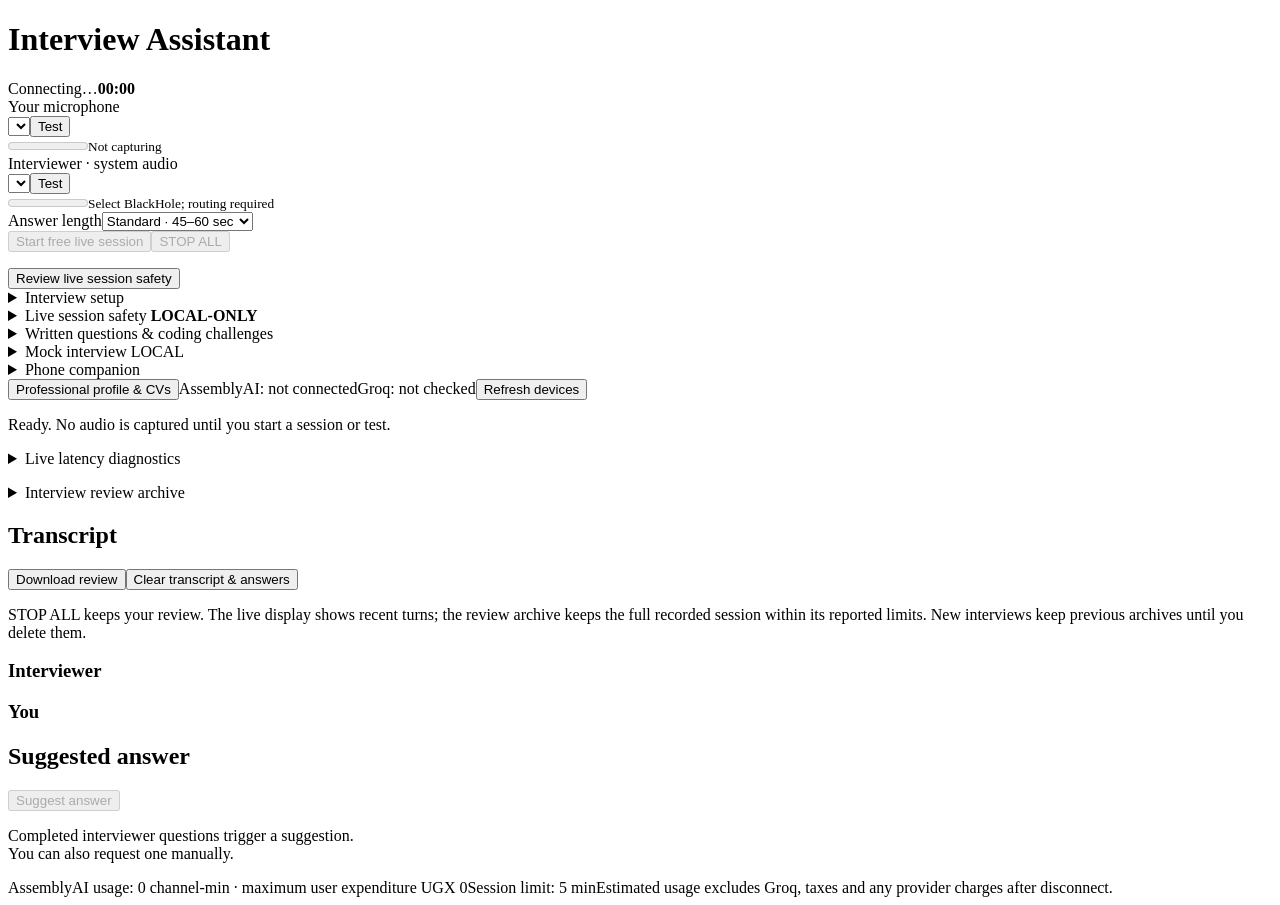
==== commit b3ef6da9: "Ground interview answers in evidence and preserve full session reviews" ====
--- a/app/static/index.html
+++ b/app/static/index.html
@@ -33,6 +33,7 @@
     <div><label for="live-minutes">Session limit (minutes)</label><input id="live-minutes" type="number" min="5" max="120" step="1" value="60"><button id="reset-live-duration" type="button" class="quiet">Use 60 minutes</button><small>Choose 5–120 minutes. A new page starts at 60 minutes.</small></div>
     <div><label for="live-cap">Maximum user expenditure (UGX)</label><input id="live-cap" type="number" value="0" readonly></div>
   </div>
+  <p><label><input id="record-review-audio" type="checkbox"> Save local audio for spoken-delivery review (optional, off by default)</label><small>Records both sources on this Mac only, up to about 460 MB for two hours. Only enable recording when appropriate for your interview. Delete recordings with their review.</small></p>
   <p id="live-quote" role="status">Checking local session settings…</p>
   <ul id="live-blockers"></ul>
   <p>The selected duration is a maximum, not a promise that free allowances cover the full interview. Providers determine available free credits and rate limits. The app stops on exhausted allowance, rate-limit or access errors. Provider requests are never automatically retried.</p>
@@ -82,7 +83,15 @@
 <div class="status-row"><button id="open-profile" class="quiet">Professional profile &amp; CVs</button><span id="assembly">AssemblyAI: not connected</span><span id="groq">Groq: not checked</span><button id="refresh" class="text-button">Refresh devices</button></div>
 <p id="notice" role="status">Ready. No audio is captured until you start a session or test.</p><p id="error" role="alert" hidden></p>
 <details class="panel copilot-tool"><summary>Live latency diagnostics</summary><p>Measured stage times since session start. Audio quality and provider end-of-turn settings are unchanged.</p><pre id="live-latency"></pre><details><summary>Last Groq failure · safe diagnostic details</summary><pre id="provider-error-diagnostic"></pre></details></details>
-<div class="workspace"><section class="panel transcript-panel"><div class="section-top"><div><h2>Transcript</h2></div><button id="clear" class="quiet">Clear transcript</button></div><div id="transcript" class="transcript transcript-sources">
+<p id="wrapup-notice" role="status" hidden>The interview appears to be ending. Live capture is still running. <button id="wrapup-stop" type="button">STOP ALL and keep review</button></p>
+<p id="current-question" class="source-note" role="status"></p>
+<details class="panel"><summary>Interview review archive</summary>
+<p>Full-session text, linked questions and answers, routing decisions, errors and timing records stay on this Mac. Mac/phone receipts distinguish new delivery from replay; missing receipts are not assumed fast. Browser callbacks are not proof of physical screen paint.</p>
+<button id="review-refresh" type="button">Refresh saved interviews</button><select id="review-select" aria-label="Saved interview"></select>
+<button id="review-open" type="button">View full review</button><button id="review-export" type="button">Download full review JSON</button><button id="review-delete" type="button">Delete selected review</button>
+<p id="review-message" role="status"></p><pre id="review-content" style="white-space: pre-wrap; max-height: 30rem; overflow: auto"></pre>
+<div id="review-audio"></div></details>
+<div class="workspace"><section class="panel transcript-panel"><div class="section-top"><div><h2>Transcript</h2></div><button id="download-review" class="quiet">Download review</button><button id="clear" class="quiet">Clear transcript &amp; answers</button></div><p>STOP ALL keeps your review. The live display shows recent turns; the review archive keeps the full recorded session within its reported limits. New interviews keep previous archives until you delete them.</p><p id="speaker-note" role="status"></p><div id="transcript" class="transcript transcript-sources">
   <section><h3>Interviewer</h3><div id="transcript-interviewer" class="source-turns"></div></section>
   <section><h3>You</h3><div id="transcript-me" class="source-turns"></div></section>
 </div></section>
